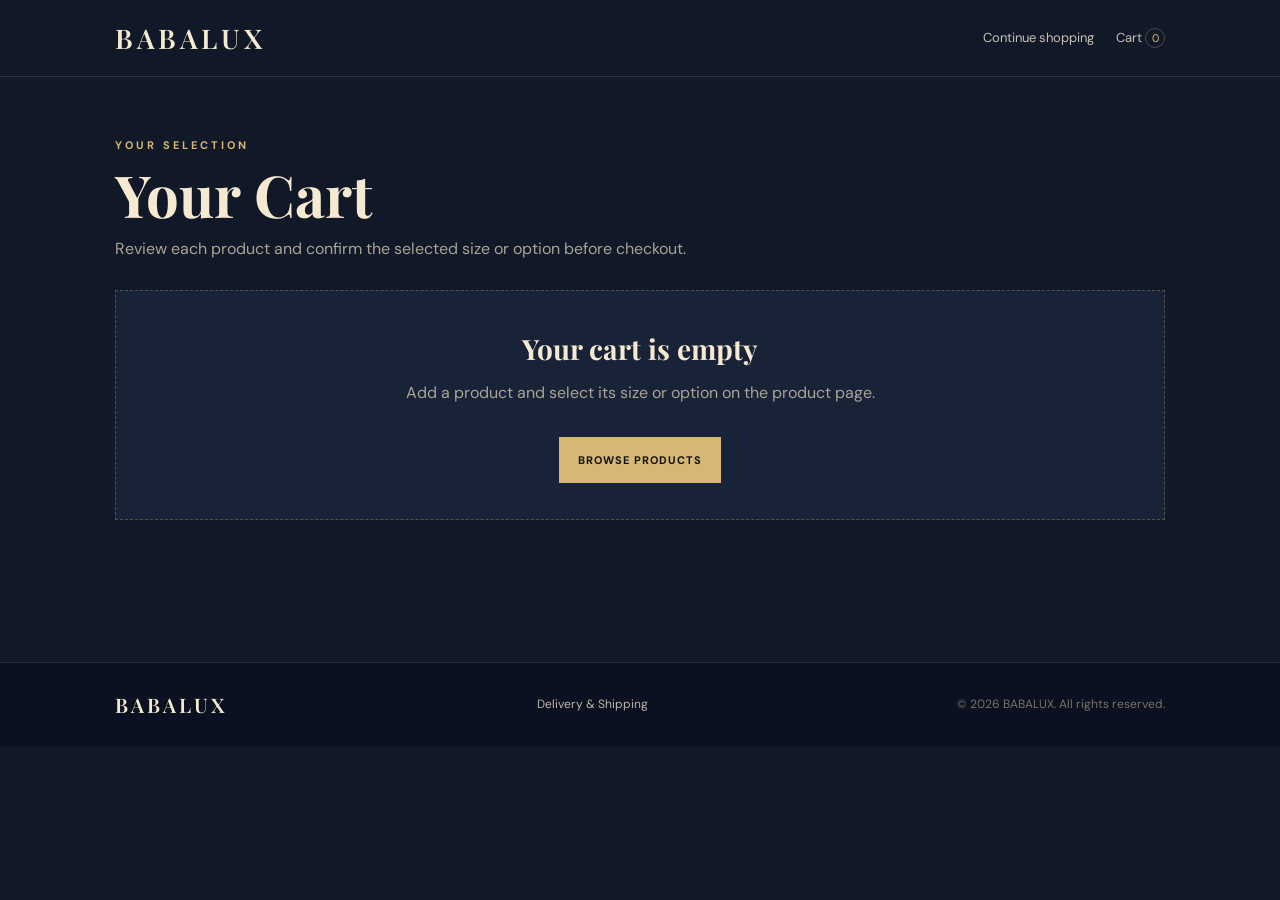
==== cart.html @ 3079c0a8 "Avoid checkout CORS preflight from BABALUX site" ====
<!doctype html>
<html lang="en">
<head>
  <meta charset="utf-8">
  <meta name="viewport" content="width=device-width,initial-scale=1">
  <meta name="description" content="Review your BABALUX basket and selected product sizes or options.">
  <title>Your Cart | BABALUX</title>
  <link rel="preconnect" href="https://fonts.googleapis.com">
  <link rel="preconnect" href="https://fonts.gstatic.com" crossorigin>
  <link href="https://fonts.googleapis.com/css2?family=DM+Sans:wght@400;500;600;700&family=Playfair+Display:wght@500;600;700&display=swap" rel="stylesheet">
  <style>
    *{box-sizing:border-box}
    body{margin:0;background:#111827;color:#f4f0e8;font-family:"DM Sans",Arial,sans-serif;line-height:1.6}
    a{color:inherit;text-decoration:none}
    img{display:block;max-width:100%}
    .container{width:min(1050px,calc(100% - 36px));margin:auto}
    header{position:sticky;top:0;z-index:10;background:#111827;border-bottom:1px solid rgba(214,183,116,.16)}
    .nav{min-height:76px;display:flex;align-items:center;justify-content:space-between;gap:18px}
    .logo{font:600 27px "Playfair Display",Georgia,serif;letter-spacing:4px;color:#f5ead1}
    .nav-links{display:flex;align-items:center;gap:22px;font-size:13px;color:#c8c1b5}
    .nav-links a:hover{color:#d6b774}
    .cart-count{display:inline-flex;align-items:center;justify-content:center;min-width:20px;height:20px;border:1px solid rgba(214,183,116,.3);border-radius:50%;font-size:11px;padding:0 5px;color:#d6b774}
    main{padding:60px 0 80px;min-height:65vh}
    .eyebrow{color:#d6b774;text-transform:uppercase;letter-spacing:3px;font-size:11px;font-weight:700}
    h1,h2{font-family:"Playfair Display",Georgia,serif;color:#f5ead1}
    h1{font-size:clamp(38px,6vw,58px);line-height:1.05;margin:9px 0 12px}
    .intro{color:#aaa398;margin:0 0 28px}
    .cart-layout{display:grid;grid-template-columns:minmax(0,1fr) 310px;gap:22px;align-items:start}
    .cart-items{display:grid;gap:14px}
    .cart-item{display:grid;grid-template-columns:120px minmax(0,1fr) auto;gap:18px;align-items:center;padding:16px;background:#192337;border:1px solid rgba(214,183,116,.15)}
    .cart-item-image-wrap{position:relative;width:120px;height:120px;background:#1e293b}.cart-item-image{width:100%;height:100%;object-fit:contain}.cart-item-variant-badge{position:absolute;left:5px;right:5px;bottom:5px;padding:4px 5px;background:rgba(17,24,39,.94);border:1px solid #d6b774;color:#d6b774;font-size:9px;font-weight:700;text-align:center;line-height:1.3;text-transform:uppercase;letter-spacing:.4px}
    .item-name{margin:0 0 5px;font-size:20px;line-height:1.2}
    .item-variant{margin:0 0 8px;color:#d6b774;font-size:13px}
    .item-price{color:#c8c1b5;font-size:13px}
    .item-actions{display:flex;align-items:center;gap:8px;flex-wrap:wrap;margin-top:12px}
    .qty-button{width:32px;height:32px;border:1px solid rgba(214,183,116,.35);background:transparent;color:#f5ead1;font-size:18px;cursor:pointer}
    .qty-number{min-width:22px;text-align:center}
    .remove-button{border:0;background:transparent;color:#c5a7a0;text-decoration:underline;cursor:pointer;font:inherit;font-size:12px;margin-left:6px}
    .line-total{white-space:nowrap;font:600 20px "Playfair Display",Georgia,serif;color:#f5ead1}
    .cart-summary{background:#192337;border:1px solid rgba(214,183,116,.2);padding:22px}
    .cart-summary h2{font-size:25px;margin:0 0 18px}
    .summary-row{display:flex;justify-content:space-between;gap:16px;margin:9px 0;color:#c8c1b5;font-size:14px}
    .summary-row.total{padding-top:14px;margin-top:16px;border-top:1px solid rgba(214,183,116,.17);font-weight:700;color:#f5ead1;font-size:17px}
    .shipping-note{font-size:12px;color:#99938a;margin:16px 0}
    .checkout-button,.continue-button{display:inline-flex;align-items:center;justify-content:center;min-height:46px;padding:0 18px;font:700 11px "DM Sans",Arial,sans-serif;text-transform:uppercase;letter-spacing:1px}
    .checkout-button{width:100%;border:1px solid #d6b774;background:#d6b774;color:#111;cursor:pointer}
    .checkout-button:disabled{border-color:#5f626c;background:#343b4a;color:#b5b4ba;cursor:not-allowed}
    .checkout-feedback{font-size:13px;color:#d6b774;line-height:1.5;overflow-wrap:anywhere}
    .continue-button{border:1px solid #d6b774;background:#d6b774;color:#111;margin-top:12px}
    .empty-cart{padding:36px 22px;text-align:center;border:1px dashed rgba(214,183,116,.3);background:#192337}
    .empty-cart h2{margin:0 0 8px;font-size:28px}
    .empty-cart p{color:#aaa398;margin:0 0 20px}
    .hidden{display:none!important}
    footer{border-top:1px solid rgba(214,183,116,.14);padding:28px 0;background:#0b1120}
    .footer-inner{display:flex;justify-content:space-between;align-items:center;gap:16px;flex-wrap:wrap}
    .footer-logo{font:600 20px "Playfair Display",Georgia,serif;letter-spacing:3px;color:#f5ead1}
    .footer-links{font-size:12px;color:#bdb6aa}
    .copyright{font-size:12px;color:#777168}
    @media(max-width:760px){.cart-layout{grid-template-columns:1fr}.cart-summary{order:-1}.cart-item{grid-template-columns:84px minmax(0,1fr);gap:12px;padding:12px}.cart-item-image-wrap{width:84px;height:90px}.cart-item-variant-badge{font-size:8px;left:3px;right:3px;bottom:3px;padding:3px 2px}.line-total{grid-column:2;justify-self:start;font-size:18px}.item-name{font-size:17px}.nav{min-height:64px}.logo{font-size:22px}.nav-links{gap:12px;font-size:11px}main{padding:42px 0 60px}.footer-inner{flex-direction:column;text-align:center}}
  </style>
</head>
<body>
  <header>
    <div class="container nav">
      <a class="logo" href="index.html">BABALUX</a>
      <nav class="nav-links" aria-label="Main navigation">
        <a href="index.html#products">Continue shopping</a>
        <a href="cart.html" aria-current="page">Cart <span class="cart-count" data-cart-count>0</span></a>
      </nav>
    </div>
  </header>
  <main class="container">
    <div class="eyebrow">Your selection</div>
    <h1>Your Cart</h1>
    <p class="intro">Review each product and confirm the selected size or option before checkout.</p>
    <div id="empty-cart" class="empty-cart hidden">
      <h2>Your cart is empty</h2>
      <p>Add a product and select its size or option on the product page.</p>
      <a class="continue-button" href="index.html#products">Browse products</a>
    </div>
    <div id="cart-layout" class="cart-layout">
      <div id="cart-items" class="cart-items"></div>
      <aside id="cart-summary" class="cart-summary">
        <h2>Order summary</h2>
        <div class="summary-row"><span>Subtotal of priced items</span><strong id="cart-subtotal">£0.00</strong></div>
        <div class="summary-row"><span>Shipping</span><span>Shown before checkout</span></div>
        <div class="summary-row total"><span>Items subtotal</span><strong id="cart-total">£0.00</strong></div>
        <p class="shipping-note" id="cart-price-warning" hidden></p>
        <p class="shipping-note">TEST MODE ONLY: checkout uses Stripe test payments and collects a UK shipping address. No real payment will be taken. Delivery pricing and live orders still need to be finalised.</p>
        <button class="checkout-button" id="checkout-button" type="button" disabled>Preparing test checkout…</button>
        <p class="checkout-feedback" id="checkout-feedback" role="status" aria-live="polite"></p>
        <a class="continue-button" href="index.html#products">Continue shopping</a>
      </aside>
    </div>
  </main>
  <footer>
    <div class="container footer-inner">
      <div class="footer-logo">BABALUX</div>
      <a class="footer-links" href="shipping.html">Delivery &amp; Shipping</a>
      <div class="copyright">© 2026 BABALUX. All rights reserved.</div>
    </div>
  </footer>
  <script src="cart.js?v=20261015variants"></script>
  <script>
    const money = new Intl.NumberFormat("en-GB", {style:"currency",currency:"GBP"});
    const escapeHtml = value => String(value ?? "").replace(/[&<>"']/g, ch => ({"&":"&amp;","<":"&lt;",">":"&gt;",'"':"&quot;","'":"&#39;"}[ch]));
    const safeImageUrl = value => encodeURI(String(value || ""));

    function renderCart() {
      const cart = window.getBabaluxCart();
      const empty = document.getElementById("empty-cart");
      const layout = document.getElementById("cart-layout");
      const itemsWrap = document.getElementById("cart-items");

      empty.classList.toggle("hidden", cart.length > 0);
      layout.classList.toggle("hidden", cart.length === 0);

      const priceWarning = document.getElementById("cart-price-warning");
      const checkoutButton = document.getElementById("checkout-button");
      const checkoutFeedback = document.getElementById("checkout-feedback");
      if (!cart.length) {
        itemsWrap.innerHTML = "";
        document.getElementById("cart-subtotal").textContent = money.format(0);
        document.getElementById("cart-total").textContent = money.format(0);
        if (priceWarning) {
          priceWarning.hidden = true;
          priceWarning.textContent = "";
        }
        if (checkoutButton) {
          checkoutButton.disabled = true;
          checkoutButton.textContent = "Cart is empty";
        }
        return;
      }

      itemsWrap.innerHTML = cart.map(item => {
        const qty = Math.max(1, Number(item.quantity) || 1);
        const priceConfirmed = item.priceConfirmed !== false;
        const unit = Math.max(0, Number(item.unitPrice) || 0);
        const lineTotal = qty * unit;
        const unitDisplay = priceConfirmed ? money.format(unit) + " each" : "Price to be confirmed";
        const totalDisplay = priceConfirmed ? money.format(lineTotal) : "Price pending";
        return '<article class="cart-item">' +
          '<div class="cart-item-image-wrap"><img class="cart-item-image" src="' + escapeHtml(safeImageUrl(item.image || "")) + '" alt="' + escapeHtml(item.name || "BABALUX product") + '" loading="lazy">' +
            (item.variant ? '<span class="cart-item-variant-badge">' + escapeHtml(item.variant) + '</span>' : '') +
          '</div>' +
          '<div class="cart-item-info">' +
            '<h2 class="item-name">' + escapeHtml(item.name || "BABALUX product") + '</h2>' +
            (item.variant ? '<p class="item-variant">Selected: ' + escapeHtml(item.variant) + '</p>' : '') +
            '<div class="item-price">' + unitDisplay + '</div>' +
            '<div class="item-actions">' +
              '<button class="qty-button" type="button" data-cart-action="decrease" data-cart-key="' + escapeHtml(item.key) + '" aria-label="Decrease quantity">−</button>' +
              '<span class="qty-number">' + qty + '</span>' +
              '<button class="qty-button" type="button" data-cart-action="increase" data-cart-key="' + escapeHtml(item.key) + '" aria-label="Increase quantity">+</button>' +
              '<button class="remove-button" type="button" data-cart-action="remove" data-cart-key="' + escapeHtml(item.key) + '">Remove</button>' +
            '</div>' +
          '</div>' +
          '<div class="line-total">' + totalDisplay + '</div>' +
        '</article>';
      }).join("");

      const confirmedItems = cart.filter(item => item.priceConfirmed !== false);
      const hasPendingPrice = cart.some(item => item.priceConfirmed === false);
      const subtotal = confirmedItems.reduce((sum, item) => sum + Math.max(0, Number(item.unitPrice) || 0) * Math.max(1, Number(item.quantity) || 1), 0);
      document.getElementById("cart-subtotal").textContent = money.format(subtotal);
      document.getElementById("cart-total").textContent = hasPendingPrice ? "Price confirmation needed" : money.format(subtotal);
      if (priceWarning) {
        priceWarning.hidden = !hasPendingPrice;
        priceWarning.textContent = hasPendingPrice
          ? "At least one selected option needs a confirmed price. It is saved in your cart, but your full total cannot be calculated yet."
          : "";
      }
      if (checkoutButton) {
        checkoutButton.disabled = hasPendingPrice;
        checkoutButton.textContent = hasPendingPrice ? "Price confirmation needed" : "Proceed to checkout (test mode)";
      }
      if (checkoutFeedback && !checkoutButton?.dataset.loading) {
        checkoutFeedback.textContent = hasPendingPrice
          ? "Remove or change any option marked Price pending before testing checkout."
          : "";
      }
    }

    document.addEventListener("click", event => {
      const button = event.target.closest("[data-cart-action]");
      if (!button) return;
      const action = button.dataset.cartAction;
      const key = button.dataset.cartKey;
      let cart = window.getBabaluxCart();

      if (action === "remove") {
        cart = cart.filter(item => item.key !== key);
      } else {
        cart = cart.map(item => {
          if (item.key !== key) return item;
          const quantity = Math.max(1, Number(item.quantity) || 1);
          return {...item, quantity: action === "increase" ? Math.min(99, quantity + 1) : Math.max(1, quantity - 1)};
        });
      }

      window.saveBabaluxCart(cart);
      renderCart();
    });


    const checkoutButton = document.getElementById("checkout-button");
    const checkoutFeedback = document.getElementById("checkout-feedback");

    if (checkoutButton) {
      checkoutButton.addEventListener("click", async () => {
        const cart = window.getBabaluxCart();
        if (!cart.length || cart.some(item => item.priceConfirmed === false)) {
          renderCart();
          return;
        }

        checkoutButton.disabled = true;
        checkoutButton.dataset.loading = "true";
        checkoutButton.textContent = "Opening Stripe test checkout…";
        if (checkoutFeedback) checkoutFeedback.textContent = "Connecting securely to Stripe test mode…";

        try {
          const response = await fetch("https://premium-grooming-preview-uk.netlify.app/.netlify/functions/create-checkout-session", {
            method: "POST",
            headers: {"Content-Type":"text/plain;charset=UTF-8"},
            body: JSON.stringify({
              items: cart.map(item => ({
                id: item.id,
                key: item.key,
                quantity: item.quantity
              }))
            })
          });

          let payload = {};
          try { payload = await response.json(); } catch {}
          if (!response.ok || !payload.url) {
            throw new Error(payload.error || "Stripe could not start checkout. Please try again.");
          }
          window.location.assign(payload.url);
        } catch (error) {
          if (checkoutFeedback) checkoutFeedback.textContent = error.message || "Checkout failed. Please try again.";
          delete checkoutButton.dataset.loading;
          renderCart();
        }
      });
    }

    window.addEventListener("babalux-cart-updated", renderCart);
    renderCart();
  </script>
</body>
</html>
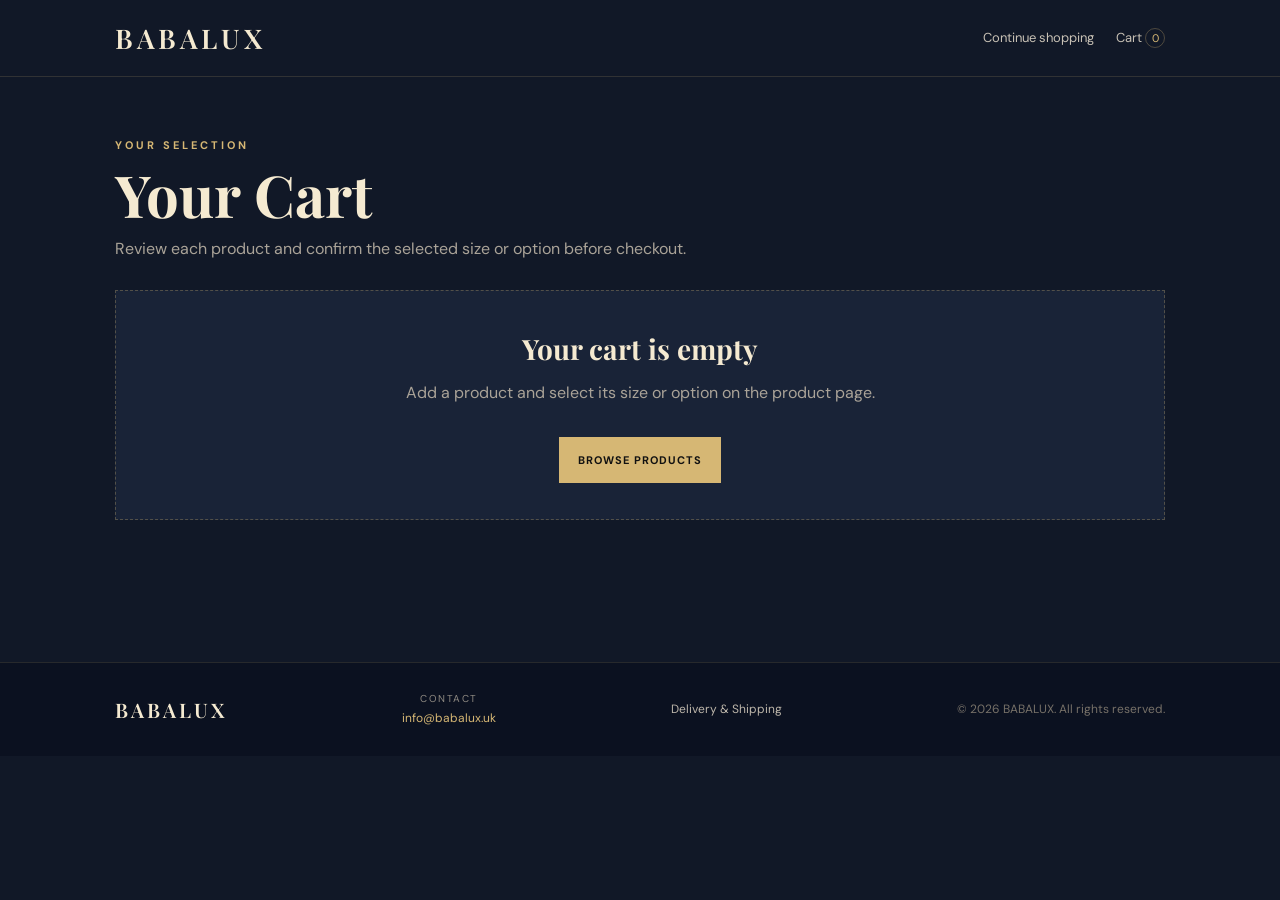
==== commit 744e80d8: "Add BABALUX contact email and wholesale enquiry links" ====
--- a/cart.html
+++ b/cart.html
@@ -46,6 +46,14 @@
     .checkout-button{width:100%;border:1px solid #d6b774;background:#d6b774;color:#111;cursor:pointer}
     .checkout-button:disabled{border-color:#5f626c;background:#343b4a;color:#b5b4ba;cursor:not-allowed}
     .checkout-feedback{font-size:13px;color:#d6b774;line-height:1.5;overflow-wrap:anywhere}
+    .delivery-check{margin:16px 0;padding:14px;background:#111827;border:1px solid rgba(214,183,116,.2)}
+    .delivery-check label{display:block;margin-bottom:8px;color:#f5ead1;font-size:12px;font-weight:700}
+    .delivery-postcode-controls{display:flex;gap:8px}
+    #delivery-postcode{min-width:0;width:100%;padding:10px 11px;border:1px solid rgba(214,183,116,.35);background:#192337;color:#f4f0e8;font:inherit;font-size:13px}
+    #delivery-postcode::placeholder{color:#8c8a88}
+    .delivery-check-button{flex:0 0 auto;padding:0 12px;border:1px solid #d6b774;background:transparent;color:#f5ead1;font:700 10px "DM Sans",Arial,sans-serif;text-transform:uppercase;letter-spacing:.5px;cursor:pointer}
+    .delivery-check-button:disabled{opacity:.55;cursor:wait}
+    .delivery-feedback{font-size:12px;color:#aaa398;line-height:1.5;margin:9px 0 0;overflow-wrap:anywhere}
     .continue-button{border:1px solid #d6b774;background:#d6b774;color:#111;margin-top:12px}
     .empty-cart{padding:36px 22px;text-align:center;border:1px dashed rgba(214,183,116,.3);background:#192337}
     .empty-cart h2{margin:0 0 8px;font-size:28px}
@@ -57,7 +65,7 @@
     .footer-links{font-size:12px;color:#bdb6aa}
     .copyright{font-size:12px;color:#777168}
     @media(max-width:760px){.cart-layout{grid-template-columns:1fr}.cart-summary{order:-1}.cart-item{grid-template-columns:84px minmax(0,1fr);gap:12px;padding:12px}.cart-item-image-wrap{width:84px;height:90px}.cart-item-variant-badge{font-size:8px;left:3px;right:3px;bottom:3px;padding:3px 2px}.line-total{grid-column:2;justify-self:start;font-size:18px}.item-name{font-size:17px}.nav{min-height:64px}.logo{font-size:22px}.nav-links{gap:12px;font-size:11px}main{padding:42px 0 60px}.footer-inner{flex-direction:column;text-align:center}}
-  </style>
+  .footer-contact{display:flex;flex-direction:column;gap:2px;color:#bdb6aa;font-size:12px;text-align:center}.footer-contact span{color:#8f8a82;text-transform:uppercase;letter-spacing:1.5px;font-size:10px}.footer-contact a{color:#d6b774}.footer-contact a:hover{text-decoration:underline}@media(max-width:700px){.footer-contact{order:2}}\n</style>
 </head>
 <body>
   <header>
@@ -82,12 +90,20 @@
       <div id="cart-items" class="cart-items"></div>
       <aside id="cart-summary" class="cart-summary">
         <h2>Order summary</h2>
-        <div class="summary-row"><span>Subtotal of priced items</span><strong id="cart-subtotal">£0.00</strong></div>
-        <div class="summary-row"><span>Shipping</span><span>Shown before checkout</span></div>
-        <div class="summary-row total"><span>Items subtotal</span><strong id="cart-total">£0.00</strong></div>
+        <div class="summary-row"><span>Product subtotal</span><strong id="cart-subtotal">£0.00</strong></div>
+        <div class="delivery-check">
+          <label for="delivery-postcode">Delivery postcode</label>
+          <div class="delivery-postcode-controls">
+            <input id="delivery-postcode" type="text" name="delivery-postcode" autocomplete="postal-code" maxlength="8" placeholder="e.g. B1 1AA" aria-describedby="delivery-feedback">
+            <button class="delivery-check-button" id="calculate-delivery" type="button">Calculate</button>
+          </div>
+          <p class="delivery-feedback" id="delivery-feedback" role="status" aria-live="polite">Enter your postcode to calculate delivery: £4.99 in the West Midlands or £6.99 elsewhere on the mainland.</p>
+        </div>
+        <div class="summary-row"><span>Delivery</span><strong id="delivery-fee">Enter postcode</strong></div>
+        <div class="summary-row total"><span>Order total</span><strong id="cart-total">£0.00</strong></div>
         <p class="shipping-note" id="cart-price-warning" hidden></p>
-        <p class="shipping-note">TEST MODE ONLY: checkout uses Stripe test payments and collects a UK shipping address. No real payment will be taken. Delivery pricing and live orders still need to be finalised.</p>
-        <button class="checkout-button" id="checkout-button" type="button" disabled>Preparing test checkout…</button>
+        <p class="shipping-note">Delivery is calculated from your postcode. Enter the same postcode for your delivery address at Stripe checkout. Mainland England, Scotland and Wales only.</p>
+        <button class="checkout-button" id="checkout-button" type="button" disabled>Calculate delivery first</button>
         <p class="checkout-feedback" id="checkout-feedback" role="status" aria-live="polite"></p>
         <a class="continue-button" href="index.html#products">Continue shopping</a>
       </aside>
@@ -95,7 +111,7 @@
   </main>
   <footer>
     <div class="container footer-inner">
-      <div class="footer-logo">BABALUX</div>
+      <div class="footer-logo">BABALUX</div><div class="footer-contact"><span>Contact</span> <a href="mailto:info@babalux.uk">info@babalux.uk</a></div>
       <a class="footer-links" href="shipping.html">Delivery &amp; Shipping</a>
       <div class="copyright">© 2026 BABALUX. All rights reserved.</div>
     </div>
@@ -105,6 +121,7 @@
     const money = new Intl.NumberFormat("en-GB", {style:"currency",currency:"GBP"});
     const escapeHtml = value => String(value ?? "").replace(/[&<>"']/g, ch => ({"&":"&amp;","<":"&lt;",">":"&gt;",'"':"&quot;","'":"&#39;"}[ch]));
     const safeImageUrl = value => encodeURI(String(value || ""));
+    let deliveryQuote = null;
 
     function renderCart() {
       const cart = window.getBabaluxCart();
@@ -121,6 +138,7 @@
       if (!cart.length) {
         itemsWrap.innerHTML = "";
         document.getElementById("cart-subtotal").textContent = money.format(0);
+        document.getElementById("delivery-fee").textContent = "Enter postcode";
         document.getElementById("cart-total").textContent = money.format(0);
         if (priceWarning) {
           priceWarning.hidden = true;
@@ -163,7 +181,14 @@
       const hasPendingPrice = cart.some(item => item.priceConfirmed === false);
       const subtotal = confirmedItems.reduce((sum, item) => sum + Math.max(0, Number(item.unitPrice) || 0) * Math.max(1, Number(item.quantity) || 1), 0);
       document.getElementById("cart-subtotal").textContent = money.format(subtotal);
-      document.getElementById("cart-total").textContent = hasPendingPrice ? "Price confirmation needed" : money.format(subtotal);
+      document.getElementById("delivery-fee").textContent = deliveryQuote
+        ? money.format(deliveryQuote.feePence / 100)
+        : "Enter postcode";
+      document.getElementById("cart-total").textContent = hasPendingPrice
+        ? "Price confirmation needed"
+        : deliveryQuote
+          ? money.format(subtotal + deliveryQuote.feePence / 100)
+          : "Calculate delivery";
       if (priceWarning) {
         priceWarning.hidden = !hasPendingPrice;
         priceWarning.textContent = hasPendingPrice
@@ -171,13 +196,17 @@
           : "";
       }
       if (checkoutButton) {
-        checkoutButton.disabled = hasPendingPrice;
-        checkoutButton.textContent = hasPendingPrice ? "Price confirmation needed" : "Proceed to checkout (test mode)";
-      }
-      if (checkoutFeedback && !checkoutButton?.dataset.loading) {
+        checkoutButton.disabled = hasPendingPrice || !deliveryQuote;
+        checkoutButton.textContent = hasPendingPrice
+          ? "Price confirmation needed"
+          : deliveryQuote
+            ? "Proceed to checkout"
+            : "Calculate delivery first";
+      }
+      if (checkoutFeedback && !checkoutButton?.dataset.loading && !deliveryQuote) {
         checkoutFeedback.textContent = hasPendingPrice
-          ? "Remove or change any option marked Price pending before testing checkout."
-          : "";
+          ? "Remove or change any option marked Price pending before checkout."
+          : "Enter your delivery postcode and click Calculate before checkout.";
       }
     }
 
@@ -205,25 +234,74 @@
 
     const checkoutButton = document.getElementById("checkout-button");
     const checkoutFeedback = document.getElementById("checkout-feedback");
+    const deliveryPostcodeInput = document.getElementById("delivery-postcode");
+    const calculateDeliveryButton = document.getElementById("calculate-delivery");
+    const deliveryFeedback = document.getElementById("delivery-feedback");
+    const workerEndpoint = "https://twilight-mouse-c37e.arthur-mondoy12.workers.dev";
+
+    if (deliveryPostcodeInput) {
+      deliveryPostcodeInput.addEventListener("input", () => {
+        deliveryQuote = null;
+        if (deliveryFeedback) deliveryFeedback.textContent = "Click Calculate to check your delivery fee.";
+        renderCart();
+      });
+    }
+
+    if (calculateDeliveryButton) {
+      calculateDeliveryButton.addEventListener("click", async () => {
+        const postcode = String(deliveryPostcodeInput?.value || "").trim();
+        if (!postcode) {
+          if (deliveryFeedback) deliveryFeedback.textContent = "Enter your delivery postcode first.";
+          deliveryPostcodeInput?.focus();
+          return;
+        }
+        calculateDeliveryButton.disabled = true;
+        calculateDeliveryButton.textContent = "Checking…";
+        if (deliveryFeedback) deliveryFeedback.textContent = "Checking postcode and calculating delivery…";
+        try {
+          const response = await fetch(workerEndpoint + "?action=shipping-quote&postcode=" + encodeURIComponent(postcode));
+          let payload = {};
+          try { payload = await response.json(); } catch {}
+          if (!response.ok || !Number.isFinite(Number(payload.feePence))) {
+            throw new Error(payload.error || "We couldn't calculate delivery. Check the postcode and try again.");
+          }
+          deliveryQuote = payload;
+          deliveryPostcodeInput.value = payload.postcode;
+          renderCart();
+          if (deliveryFeedback) {
+            deliveryFeedback.textContent = payload.zone + " delivery: " + money.format(payload.feePence / 100) + ". Use the same postcode for the delivery address at checkout.";
+          }
+        } catch (error) {
+          deliveryQuote = null;
+          renderCart();
+          if (deliveryFeedback) deliveryFeedback.textContent = error.message || "We couldn't calculate delivery. Please try again.";
+        } finally {
+          calculateDeliveryButton.disabled = false;
+          calculateDeliveryButton.textContent = "Calculate";
+        }
+      });
+    }
 
     if (checkoutButton) {
       checkoutButton.addEventListener("click", async () => {
         const cart = window.getBabaluxCart();
-        if (!cart.length || cart.some(item => item.priceConfirmed === false)) {
+        if (!cart.length || cart.some(item => item.priceConfirmed === false) || !deliveryQuote) {
           renderCart();
+          if (!deliveryQuote && deliveryFeedback) deliveryFeedback.textContent = "Enter your delivery postcode and click Calculate before checkout.";
           return;
         }
 
         checkoutButton.disabled = true;
         checkoutButton.dataset.loading = "true";
-        checkoutButton.textContent = "Opening Stripe test checkout…";
-        if (checkoutFeedback) checkoutFeedback.textContent = "Connecting securely to Stripe test mode…";
+        checkoutButton.textContent = "Opening secure checkout…";
+        if (checkoutFeedback) checkoutFeedback.textContent = "Connecting securely to Stripe…";
 
         try {
-          const response = await fetch("https://premium-grooming-preview-uk.netlify.app/.netlify/functions/create-checkout-session", {
+          const response = await fetch("https://twilight-mouse-c37e.arthur-mondoy12.workers.dev", {
             method: "POST",
             headers: {"Content-Type":"text/plain;charset=UTF-8"},
             body: JSON.stringify({
+              postcode: deliveryQuote.postcode,
               items: cart.map(item => ({
                 id: item.id,
                 key: item.key,
@@ -239,9 +317,9 @@
           }
           window.location.assign(payload.url);
         } catch (error) {
-          if (checkoutFeedback) checkoutFeedback.textContent = error.message || "Checkout failed. Please try again.";
           delete checkoutButton.dataset.loading;
           renderCart();
+          if (checkoutFeedback) checkoutFeedback.textContent = error.message || "Checkout failed. Please try again.";
         }
       });
     }
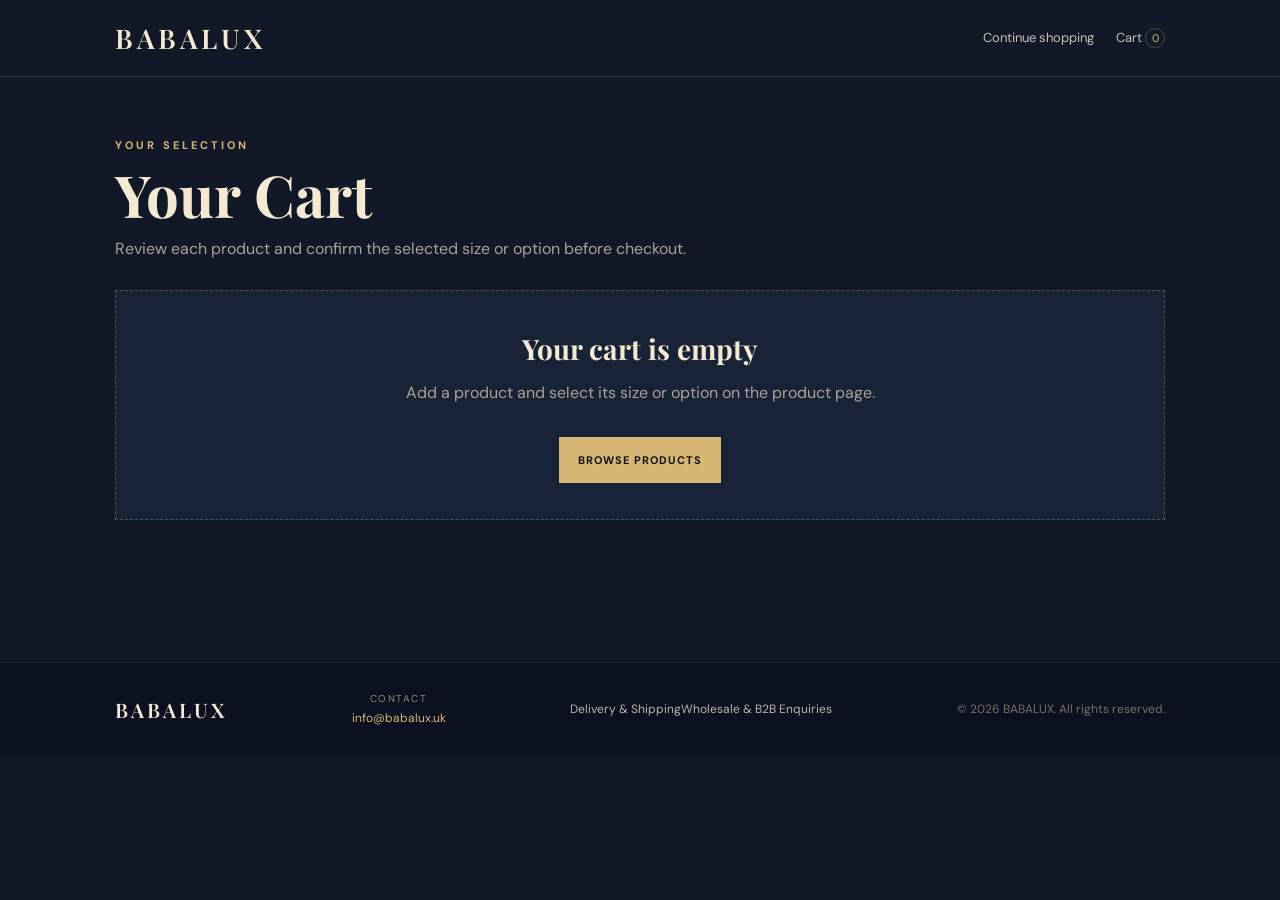
==== commit ae025e6b: "Add wholesale enquiry link to cart footer" ====
--- a/cart.html
+++ b/cart.html
@@ -112,7 +112,7 @@
   <footer>
     <div class="container footer-inner">
       <div class="footer-logo">BABALUX</div><div class="footer-contact"><span>Contact</span> <a href="mailto:info@babalux.uk">info@babalux.uk</a></div>
-      <a class="footer-links" href="shipping.html">Delivery &amp; Shipping</a>
+      <nav class="footer-links" aria-label="Footer links"><a href="shipping.html">Delivery &amp; Shipping</a><a href="wholesale.html">Wholesale &amp; B2B Enquiries</a></nav>
       <div class="copyright">© 2026 BABALUX. All rights reserved.</div>
     </div>
   </footer>
